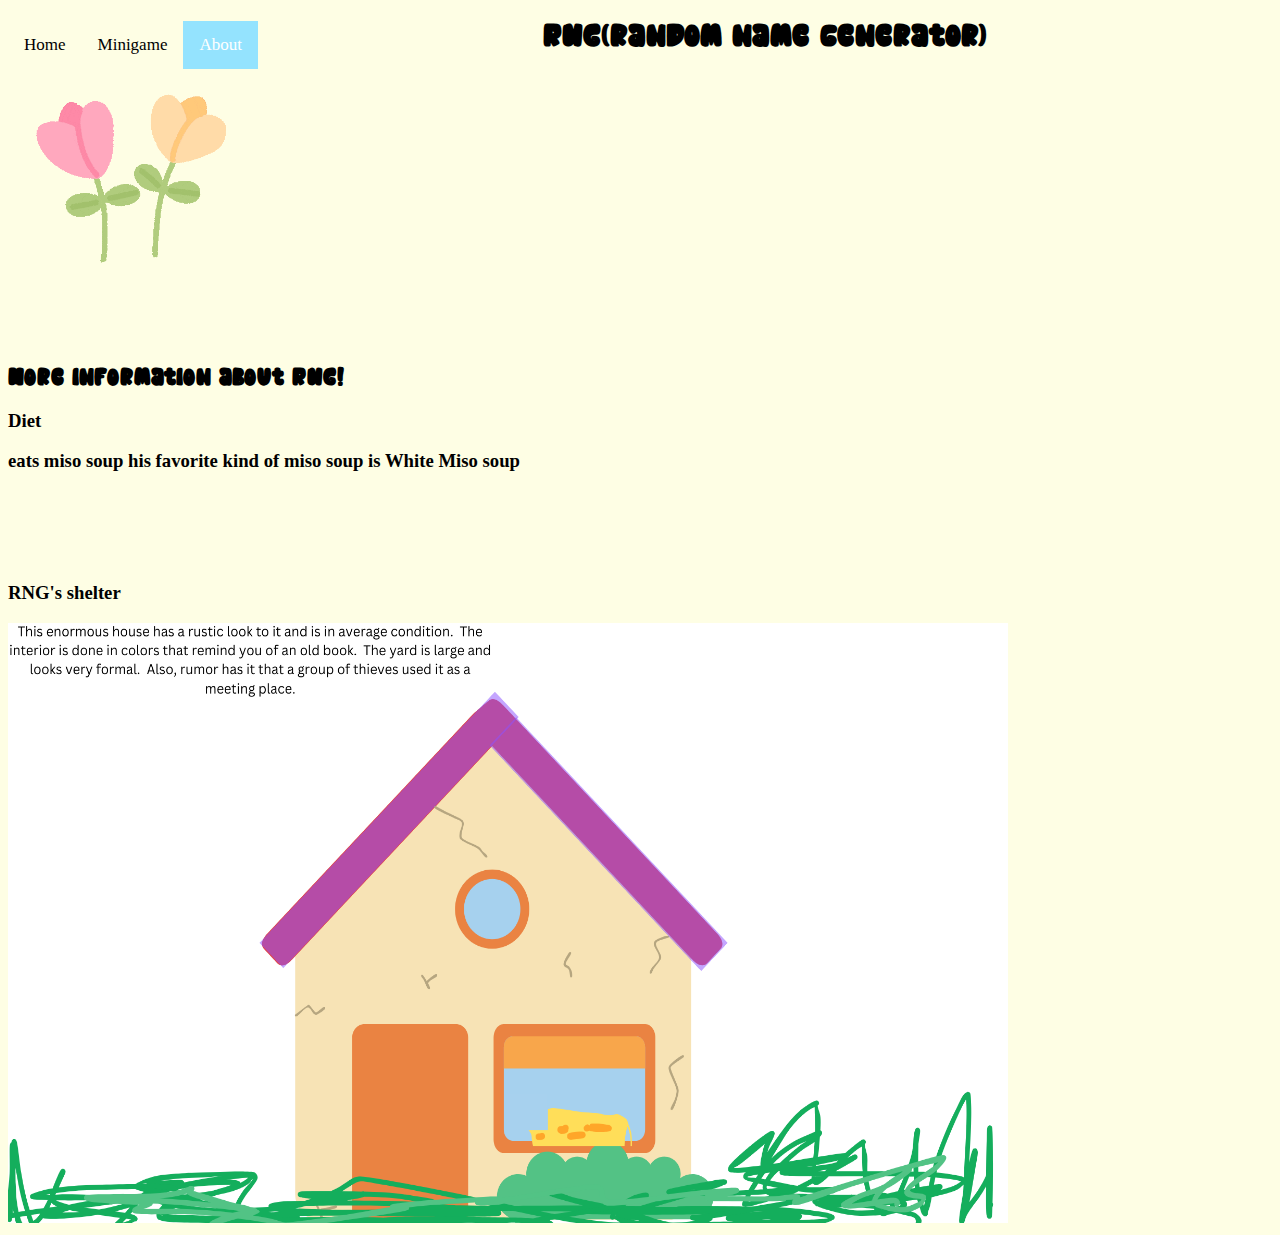
==== about.html @ 700e8bc4 "Update about.html" ====
<!DOCTYPE html>
<html lang="en">
<head>
<link href="style.css" rel="stylesheet" type="text/css">
<script src="script.js"></script>
<div class="topnav">
    <a class="#index" href="index.html">Home</a>
    <a class="#news" href="minigame.html">Minigame</a>
    <a class="active" href="about.html">About</a>
    <title>stuff</title>
    <h1 class="title">RNG(random name generator)</h1>
</head>
<body>
    <img src="flower sticker.gif" height="250px" width="250px">
    <br><br>
    <h2 class="title">More information about RNG!</h2> 
    <h3>Diet</h3>
<h3>eats miso soup his favorite kind of miso soup is White Miso soup </h3>
<br><br><br><br>
<h3>RNG's shelter</h3>
<img src="house.png" width="1000" height="600">
</body>
---- style.css ----
body{
    background-color: #fefee4;
}
topnav {
    background-color: #333;
    overflow: hidden;
  }
  
  /* Style the links inside the navigation bar */
  .topnav a {
    float: left;
    color: #000000;
    text-align: center;
    padding: 14px 16px;
    text-decoration: none;
    font-size: 17px;
  }
  
  /* Change the color of links on hover */
  .topnav a:hover {
    background-color: #ddd;
    color: rgb(255, 255, 255);
  }
  
  /* Add a color to the active/current link */
  .topnav a.active {
    background-color: #94e3fe;
    color: rgb(255, 255, 255);
  }
  h1{
    text-align: center;
  
  }
  
  h6{
    text-align:center;
    color: red;
  }


    .center {
        display: block;
        margin-left: auto;
        margin-right: auto;

      }
@font-face {
  font-family: customfont;
  src: url(QuickJelly.ttf);
}
.title {
  font-family: customfont;
}
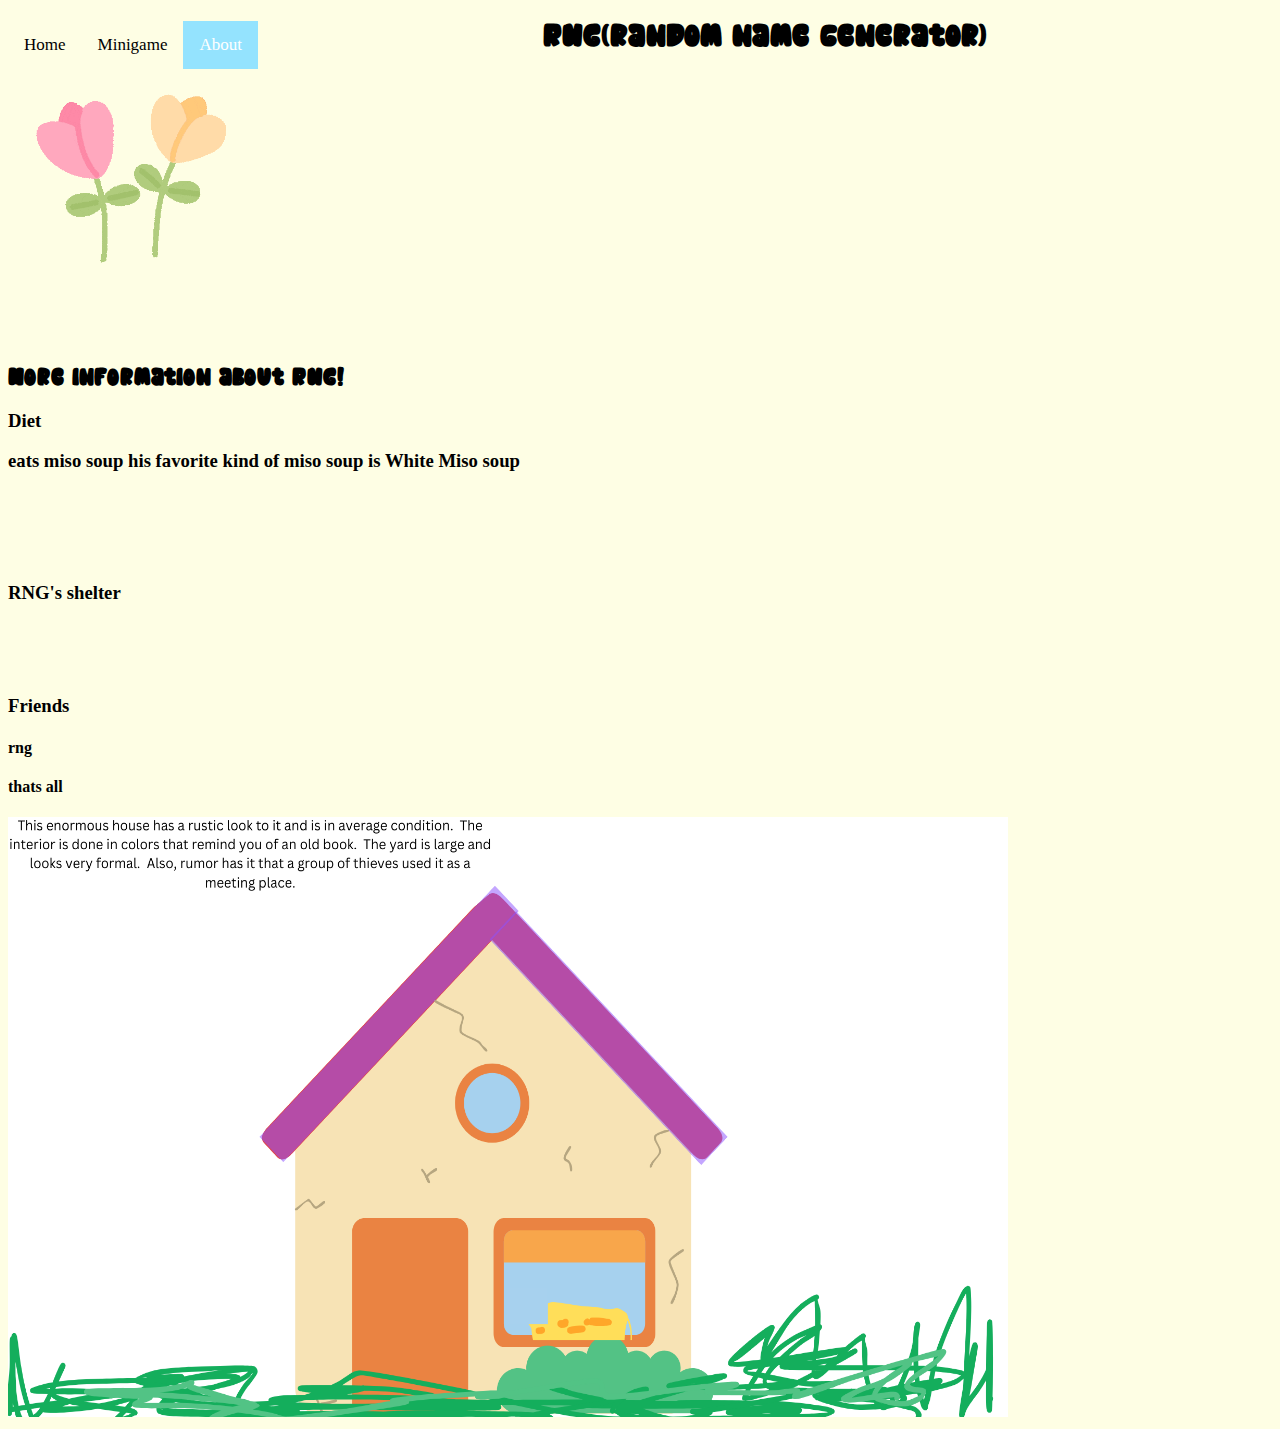
==== commit 496b2cd3: "Update about.html" ====
--- a/about.html
+++ b/about.html
@@ -18,5 +18,9 @@
 <h3>eats miso soup his favorite kind of miso soup is White Miso soup </h3>
 <br><br><br><br>
 <h3>RNG's shelter</h3>
+<br><br><br>
+<h3>Friends</h3>
+<h4>rng</h4>
+<h4>thats all</h4>
 <img src="house.png" width="1000" height="600">
 </body>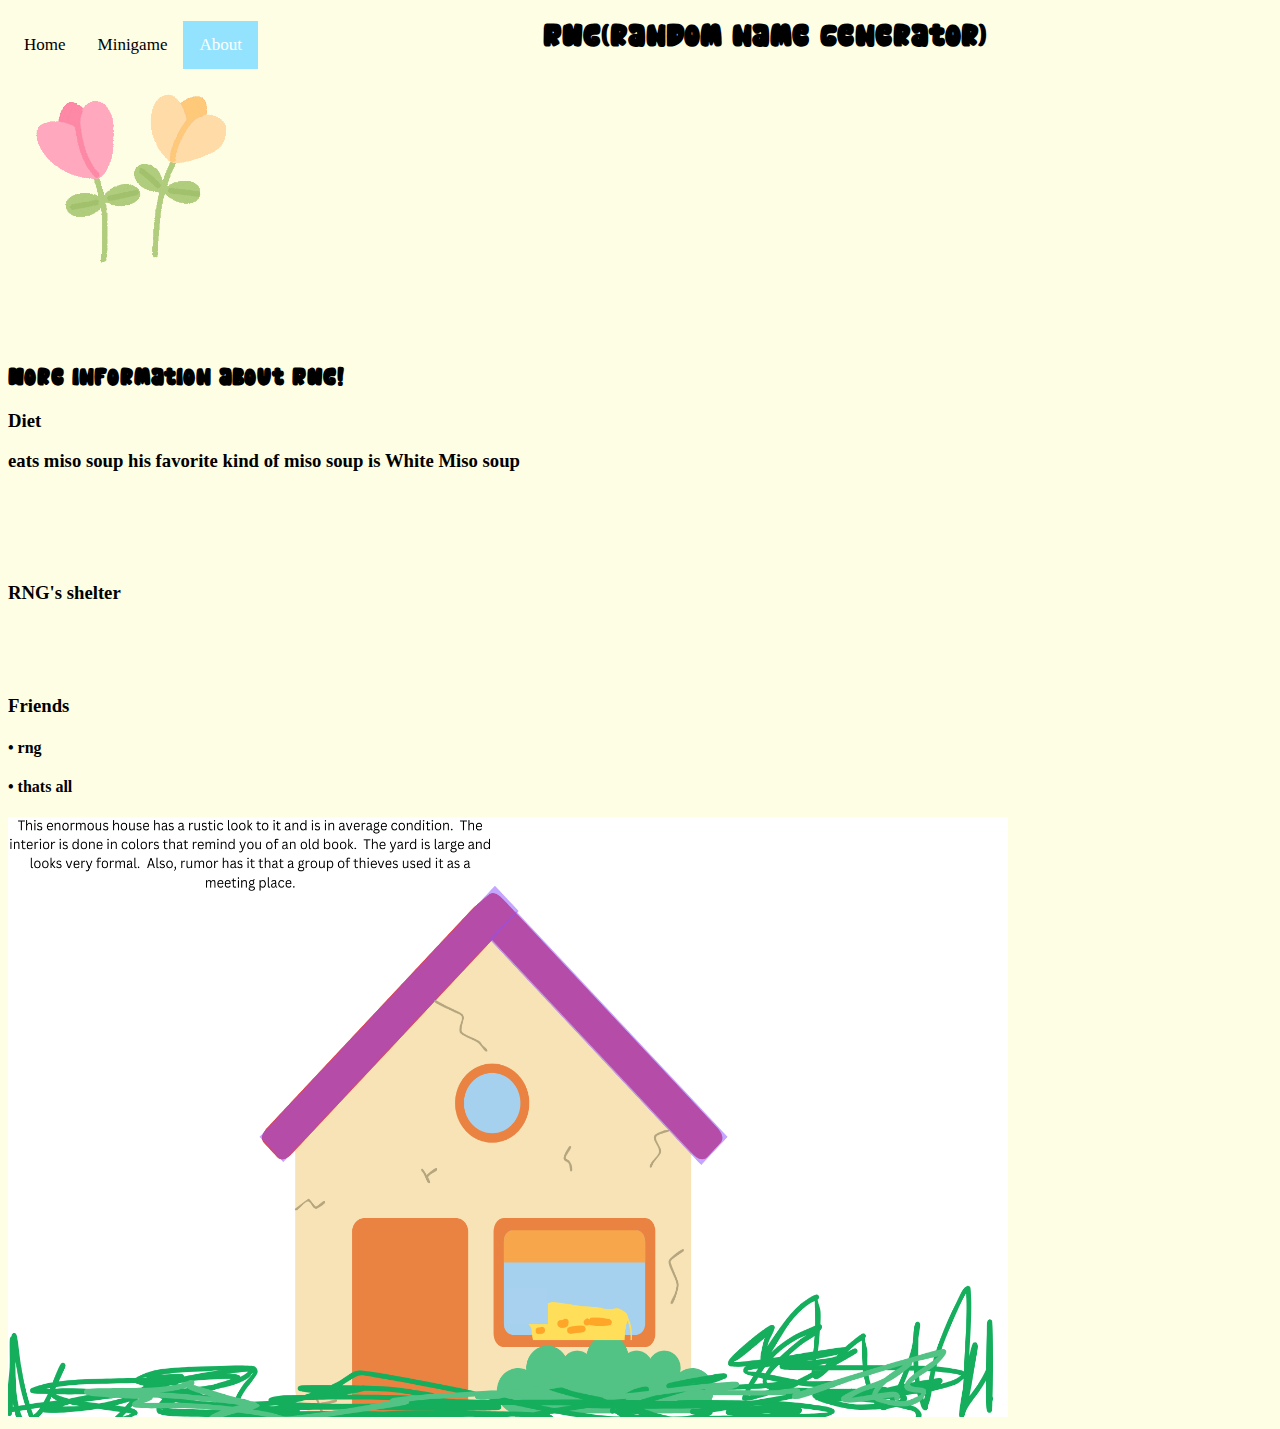
==== commit 5555e6d3: "Update about.html" ====
--- a/about.html
+++ b/about.html
@@ -20,7 +20,7 @@
 <h3>RNG's shelter</h3>
 <br><br><br>
 <h3>Friends</h3>
-<h4>rng</h4>
-<h4>thats all</h4>
+<h4>• rng</h4>
+<h4>• thats all</h4>
 <img src="house.png" width="1000" height="600">
 </body>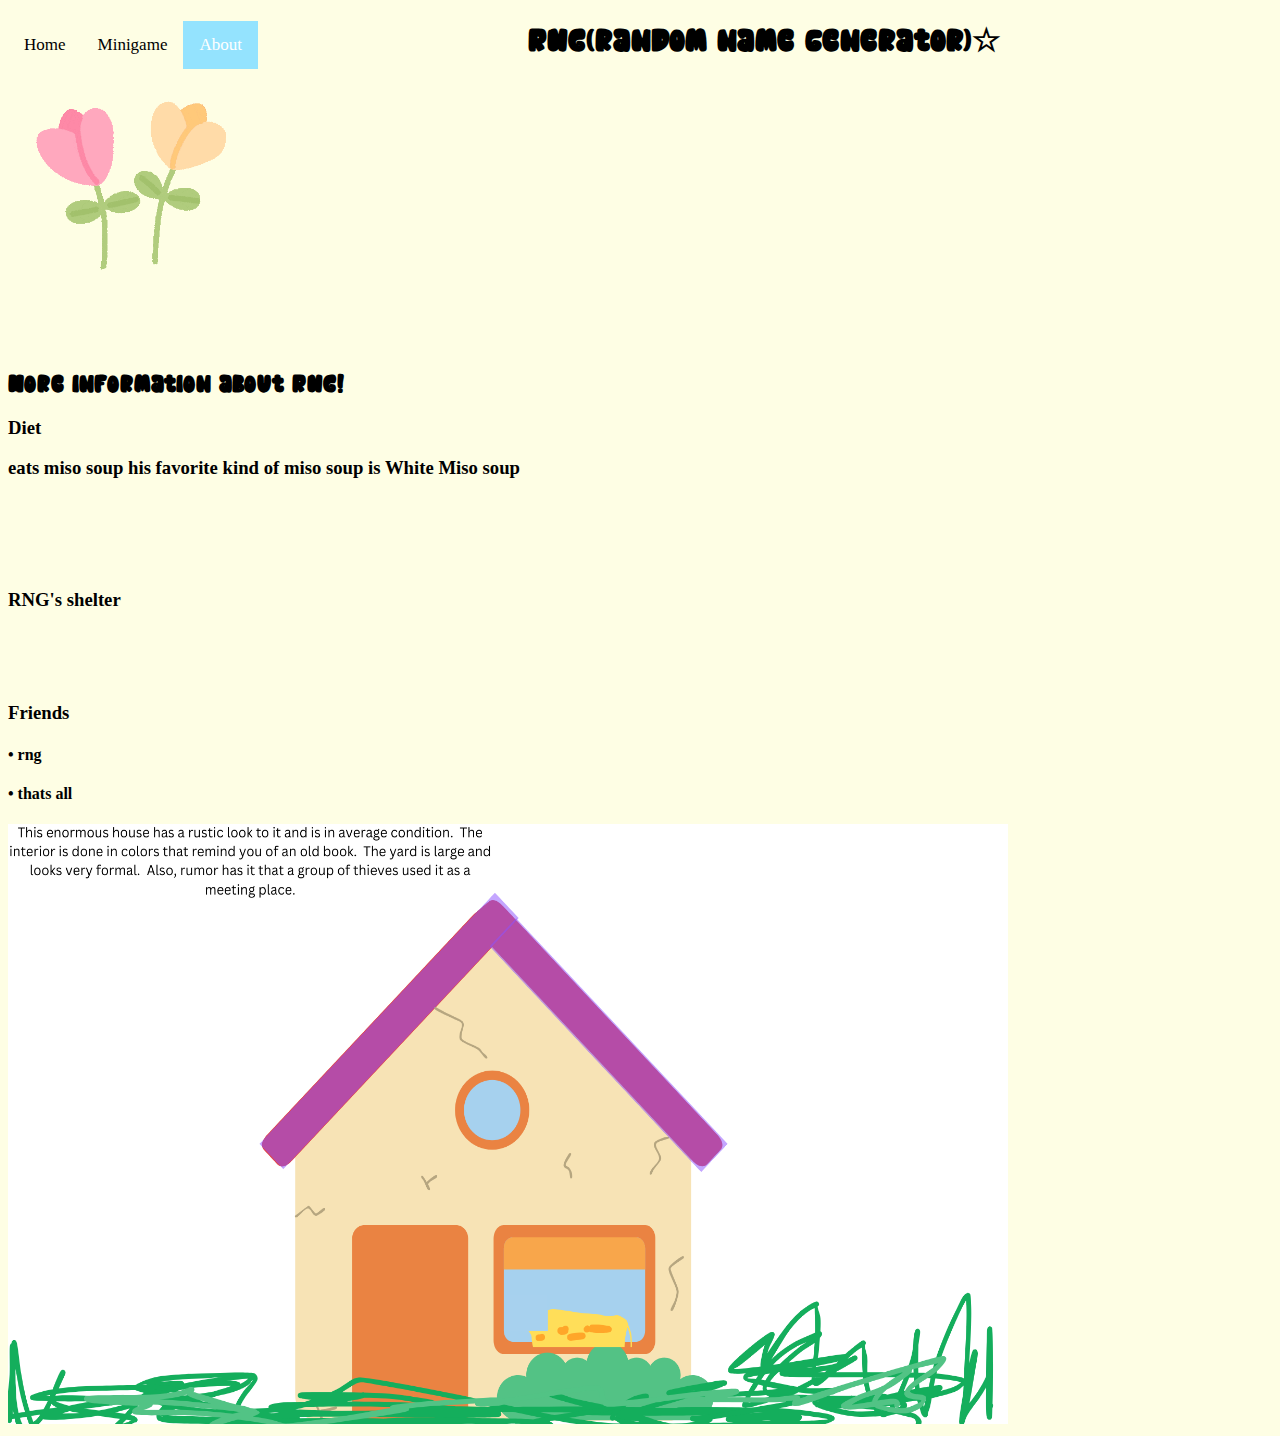
==== commit de8feb33: "Update about.html" ====
--- a/about.html
+++ b/about.html
@@ -8,7 +8,7 @@
     <a class="#news" href="minigame.html">Minigame</a>
     <a class="active" href="about.html">About</a>
     <title>stuff</title>
-    <h1 class="title">RNG(random name generator)</h1>
+    <h1 class="title">RNG(random name generator)&#9734</h1>
 </head>
 <body>
     <img src="flower sticker.gif" height="250px" width="250px">
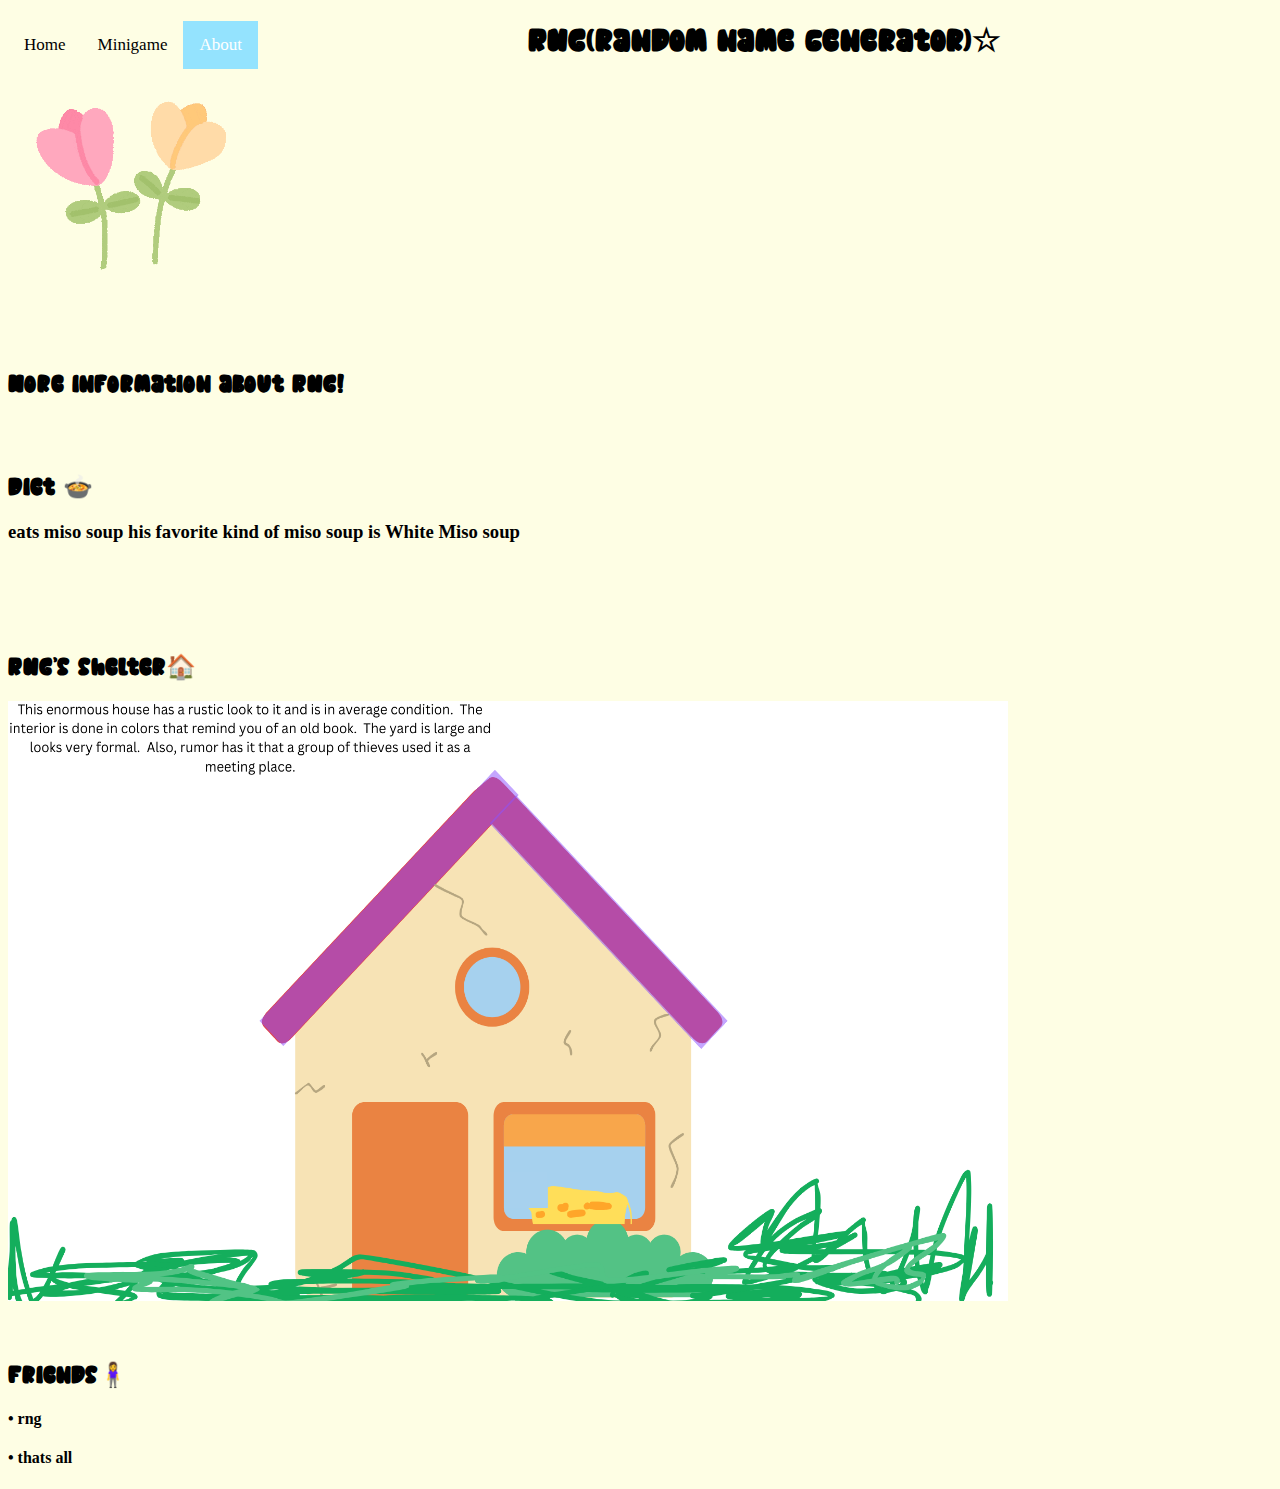
==== commit 23911bd8: "idk man" ====
--- a/about.html
+++ b/about.html
@@ -14,13 +14,15 @@
     <img src="flower sticker.gif" height="250px" width="250px">
     <br><br>
     <h2 class="title">More information about RNG!</h2> 
-    <h3>Diet</h3>
+    <br><br>
+    <h2 class="title">Diet 🍲</h2>
 <h3>eats miso soup his favorite kind of miso soup is White Miso soup </h3>
 <br><br><br><br>
-<h3>RNG's shelter</h3>
+<h2 class="title">RNG's shelter🏠</h2>
+<img src="house.png" width="1000" height="600">
 <br><br><br>
-<h3>Friends</h3>
+<h2 class="title">Friends🧍‍♀️</h2>
 <h4>• rng</h4>
 <h4>• thats all</h4>
-<img src="house.png" width="1000" height="600">
+
 </body>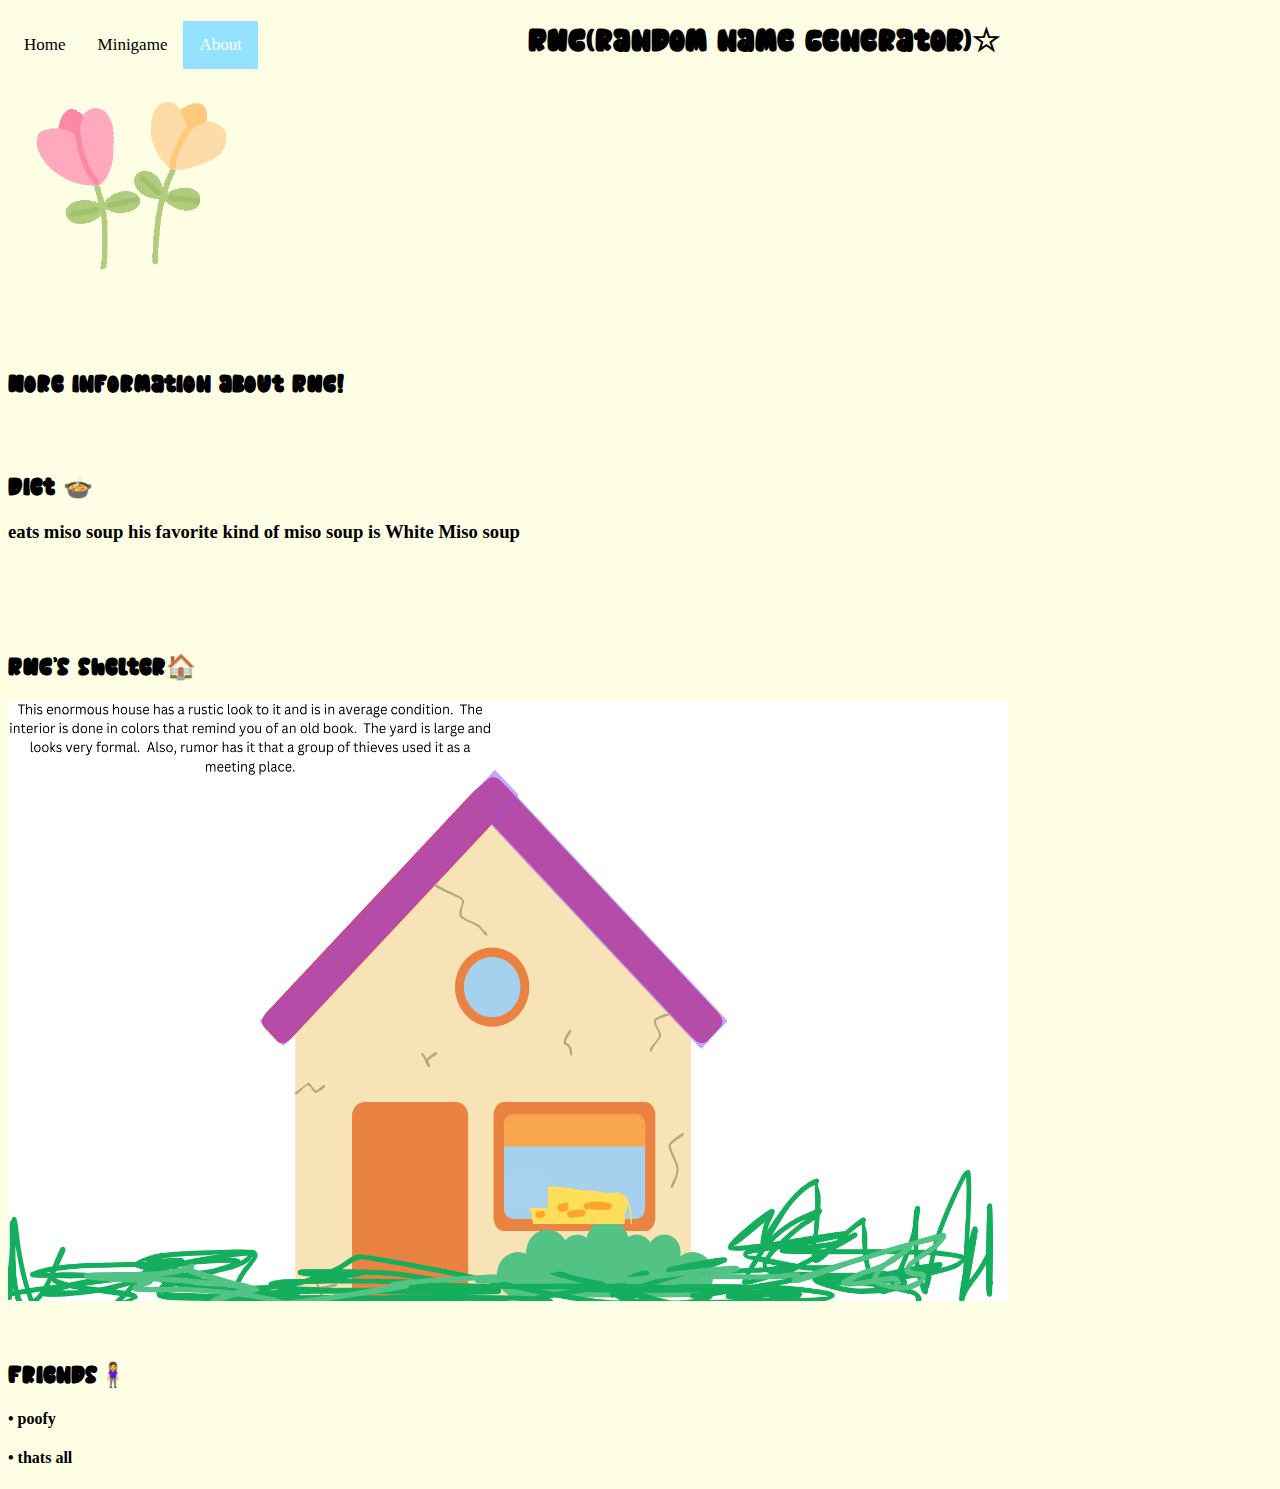
==== commit d479df82: "Update about.html" ====
--- a/about.html
+++ b/about.html
@@ -22,7 +22,7 @@
 <img src="house.png" width="1000" height="600">
 <br><br><br>
 <h2 class="title">Friends🧍‍♀️</h2>
-<h4>• rng</h4>
+<h4>• poofy</h4>
 <h4>• thats all</h4>
 
 </body>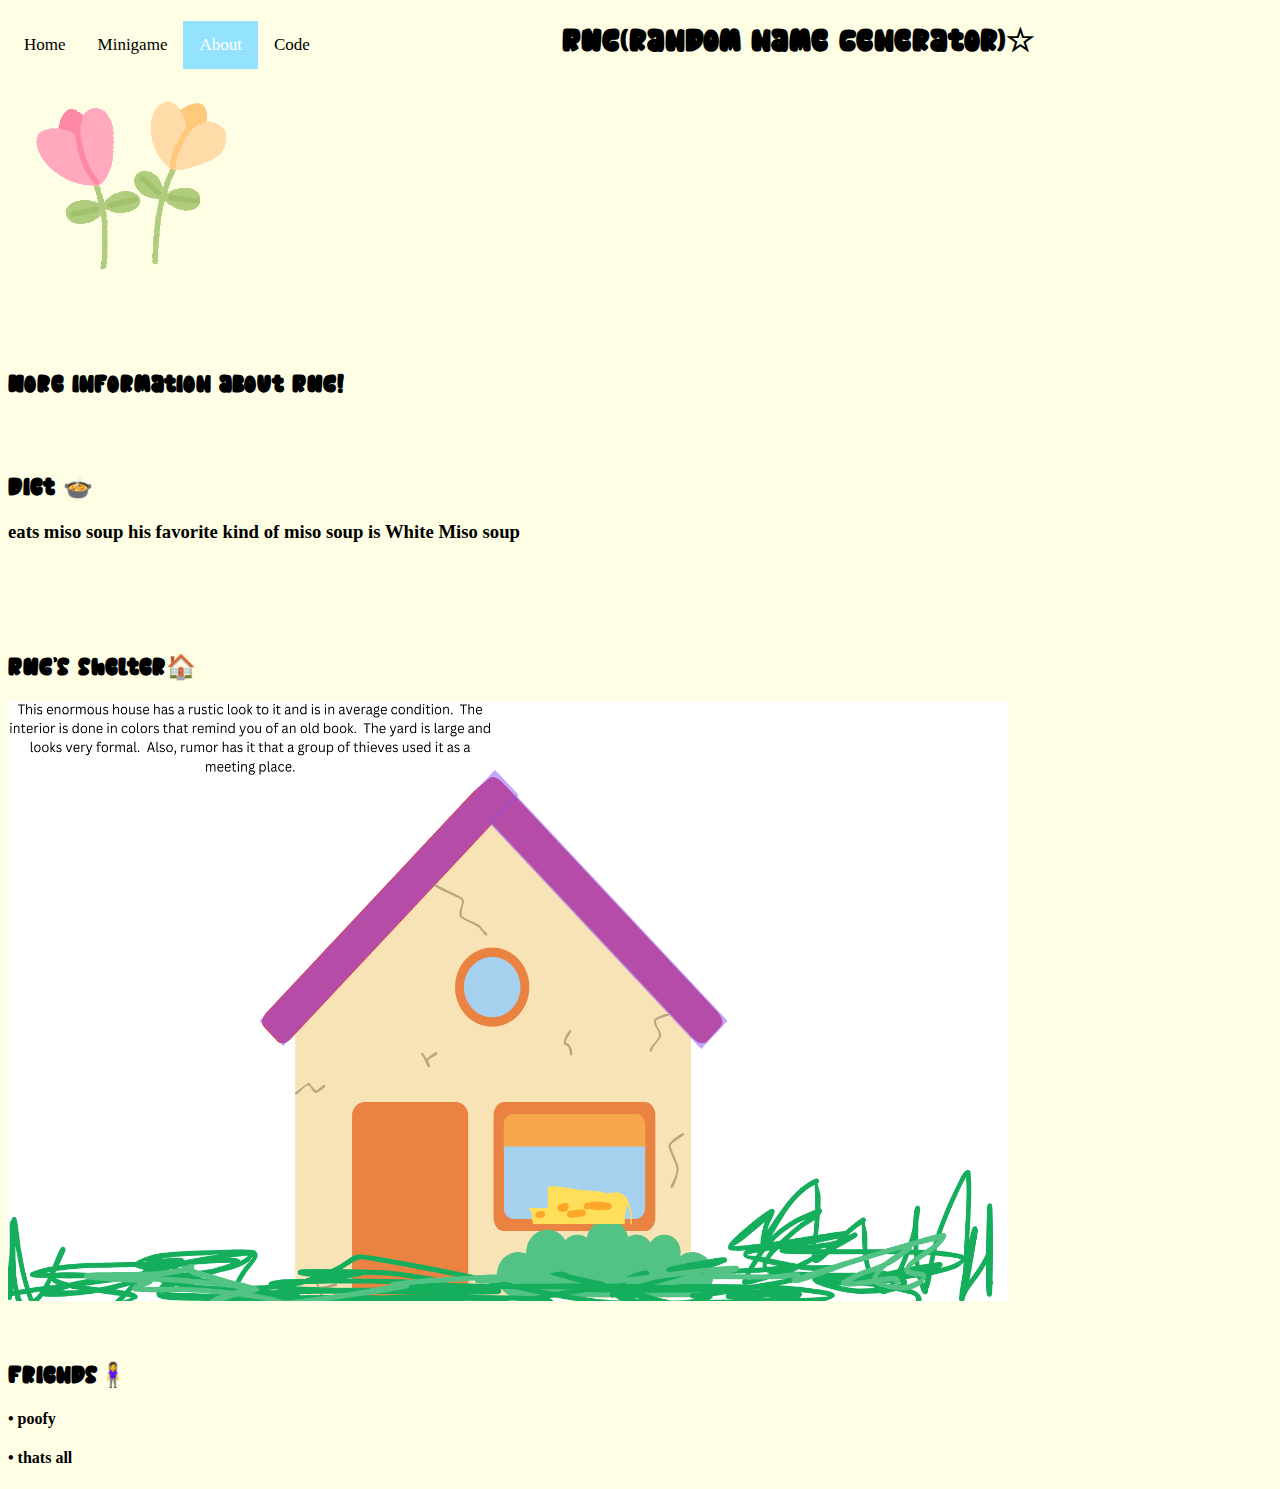
==== commit 0127276e: "code" ====
--- a/about.html
+++ b/about.html
@@ -7,6 +7,8 @@
     <a class="#index" href="index.html">Home</a>
     <a class="#news" href="minigame.html">Minigame</a>
     <a class="active" href="about.html">About</a>
+    <a class="#code" href="https://github.com/lufayec/sprint9-project">Code</a>
+    <title>stuff</title>
     <title>stuff</title>
     <h1 class="title">RNG(random name generator)&#9734</h1>
 </head>
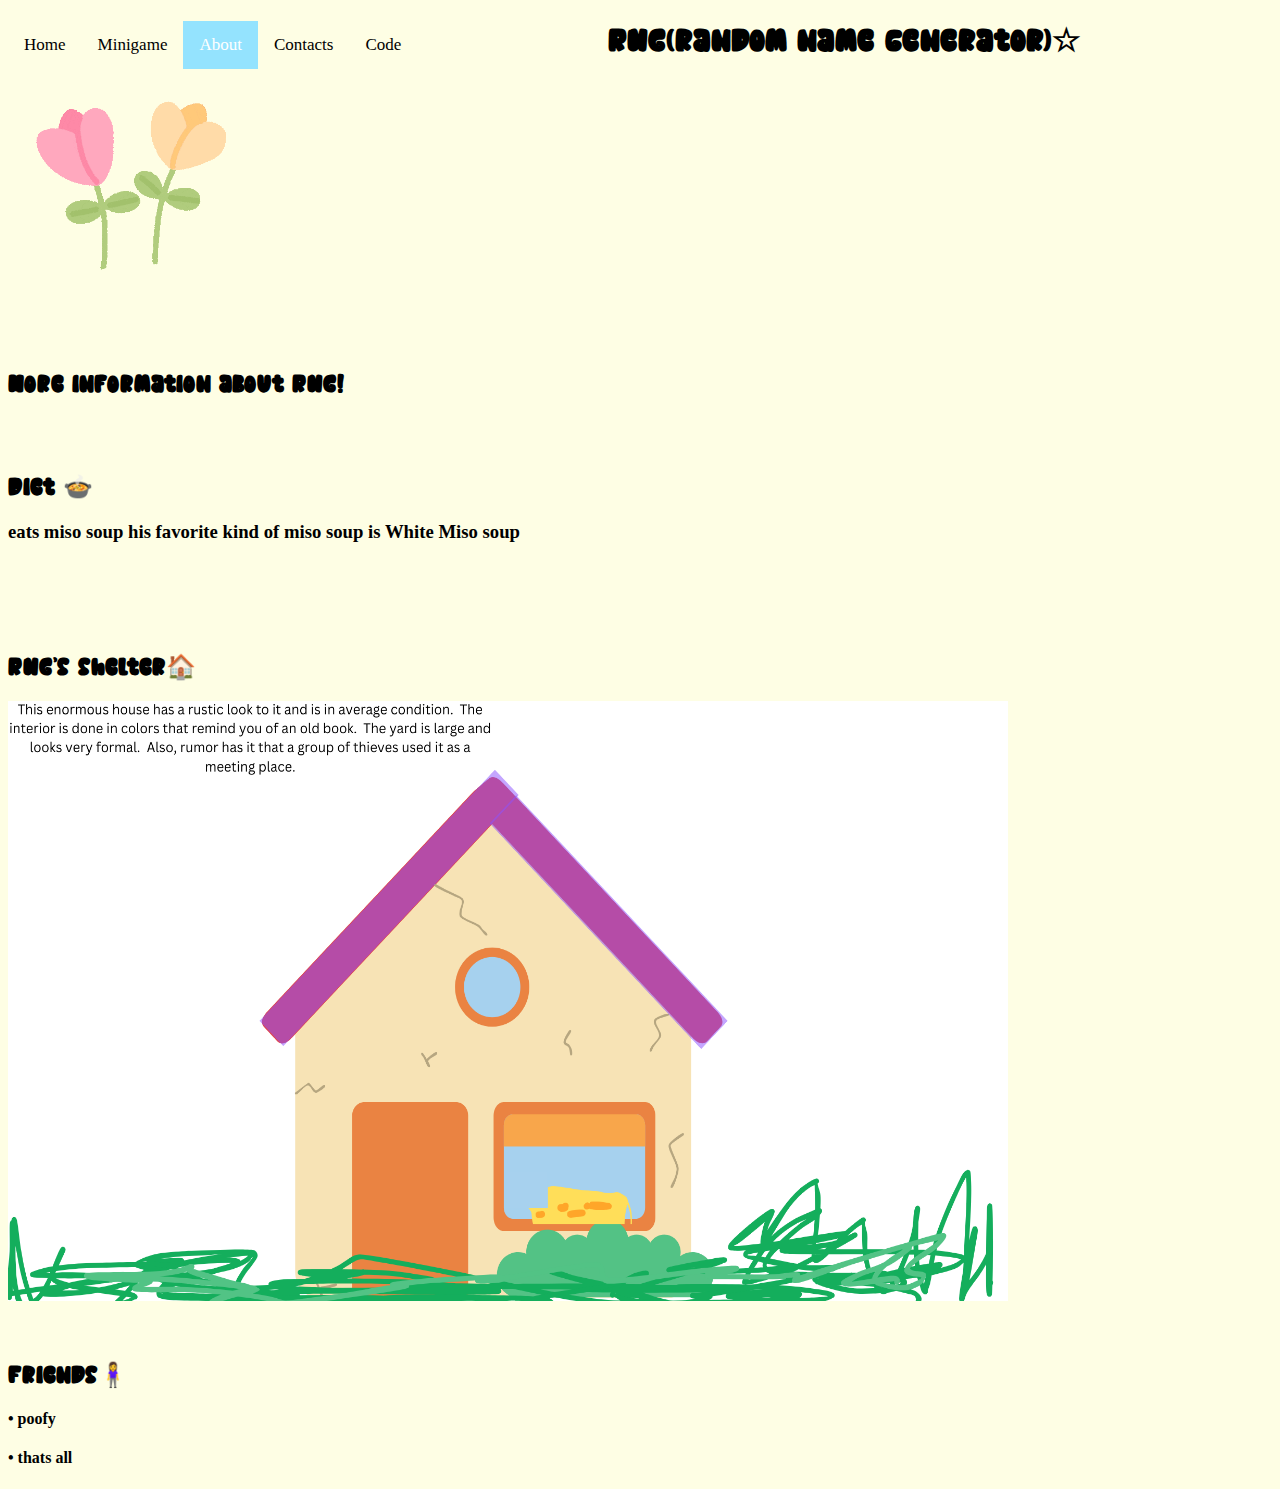
==== commit 1ade5781: "d" ====
--- a/about.html
+++ b/about.html
@@ -7,6 +7,7 @@
     <a class="#index" href="index.html">Home</a>
     <a class="#news" href="minigame.html">Minigame</a>
     <a class="active" href="about.html">About</a>
+    <a class="#contacts" href="contacts.html">Contacts</a>
     <a class="#code" href="https://github.com/lufayec/sprint9-project">Code</a>
     <title>stuff</title>
     <title>stuff</title>
